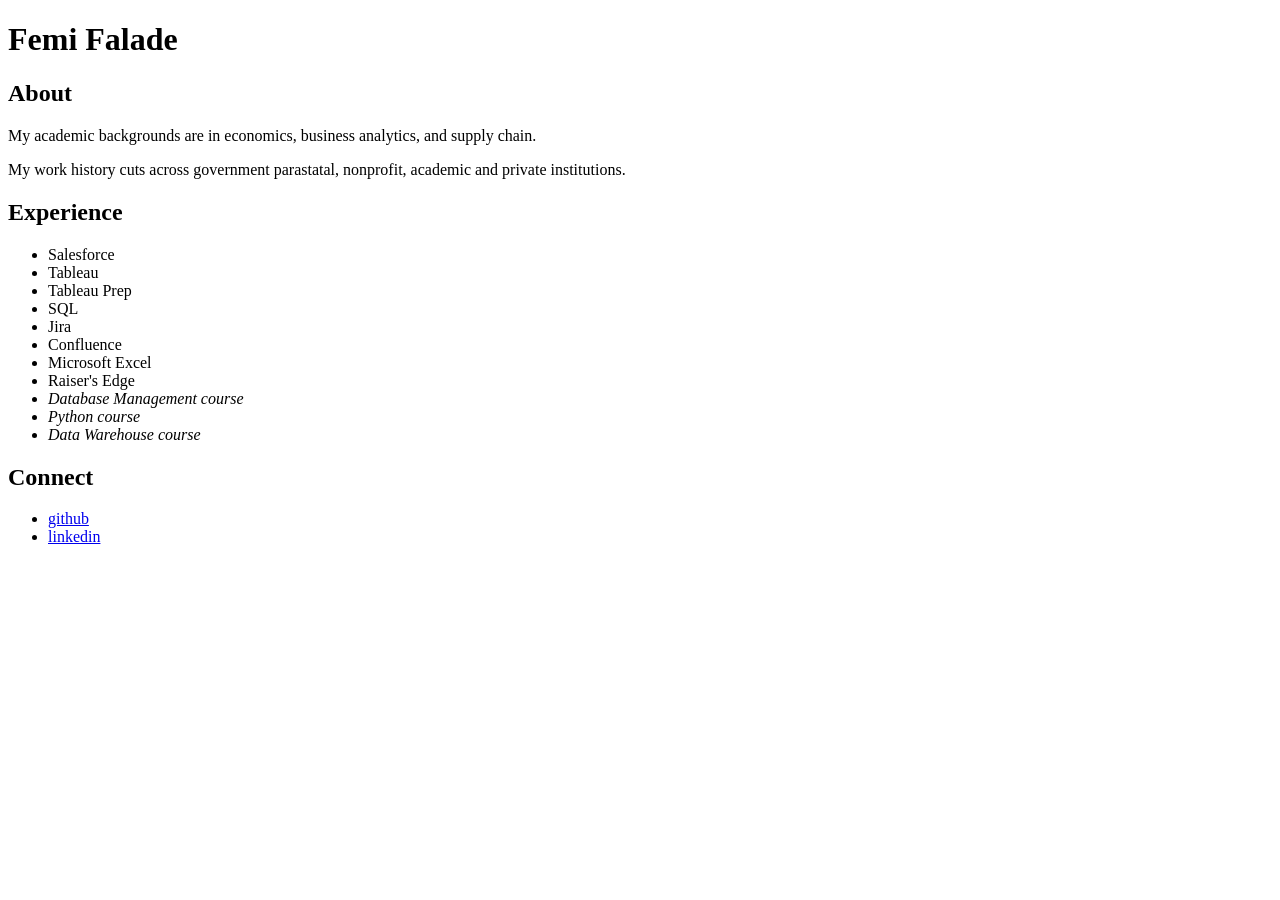
==== index.html @ dcaac937 "boilerplate and content added. content include main heading, about section, experience section, and " ====
<!DOCTYPE html>

<html>

    <head>
        <title>Femi Falade's Portfolio</title>
        <meta charset="UTF-8">
        <meta name="description" content="showcasing creative skills">
    </head>

    <body>
        <h1>Femi Falade</h1>

        <section id="About">
            <h2>About</h2>
            <p>My academic backgrounds are in economics, business analytics, and supply chain.</p>
            <p>My work history cuts across government parastatal, nonprofit, academic and private institutions.</p>
        </section>

        <section id="Experience">
        <h2>Experience</h2>
            <ul>
                <li>Salesforce</li>
                <li>Tableau</li>
                <li>Tableau Prep</li>
                <li>SQL</li>
                <li>Jira</li>
                <li>Confluence</li>
                <li>Microsoft Excel</li>
                <li>Raiser's Edge</li>
                <li><em>Database Management course</em></li>
                <li><em>Python course</em></li>
                <li><em>Data Warehouse course</em></li>
            </ul>
        </section>

        <section id="Connect">
            <h2>Connect</h2>
            <ul>
                <li>
                    <a href="https://github.com/mat-mone" target="_blank" rel="nonreferrer">github</a>
                </li>

                <li>
                    <a href="https://www.linkedin.com/in/femifalade/" target="_blank" rel="nonreferrer">linkedin</a>
                </li>
            </ul>
        </section>

    </body>
    
</html>
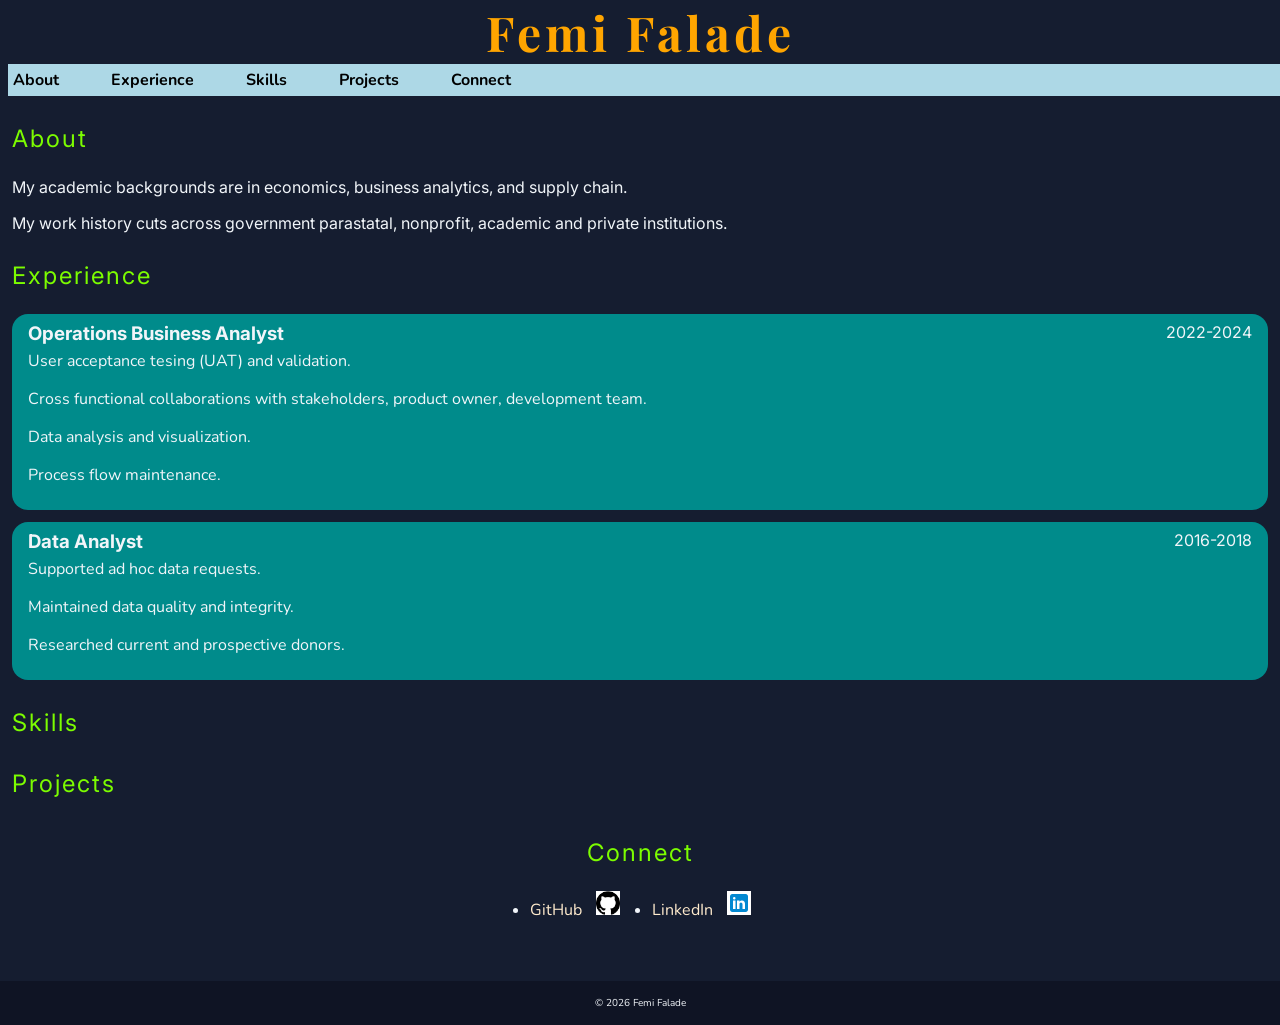
==== commit 0eab5e1a: "created a css folder and added css file, created images folder and added 2 png images, modified html" ====
--- a/index.html
+++ b/index.html
@@ -6,10 +6,24 @@
         <title>Femi Falade's Portfolio</title>
         <meta charset="UTF-8">
         <meta name="description" content="showcasing creative skills">
+        <link href="css/index.css" rel="stylesheet">
+        <link href="https://fonts.googleapis.com/css2?family=Inter:ital,opsz,wght@0,14..32,100..900;1,14..32,100..900&display=swap" rel="stylesheet">
+        <link href="https://fonts.googleapis.com/css2?family=Playfair+Display:ital,wght@0,400..900;1,400..900&display=swap" rel="stylesheet">
+        <link href="https://fonts.googleapis.com/css2?family=Nunito:ital,wght@0,200..1000;1,200..1000&display=swap" rel="stylesheet">
     </head>
 
     <body>
-        <h1>Femi Falade</h1>
+        <header>
+            <h1>Femi Falade</h1>
+        </header>
+
+        <nav>
+            <a href="#About">About</a>
+            <a href="#Experience">Experience</a>
+            <a href="#Skills">Skills</a>
+            <a href="#Projects">Projects</a>
+            <a href="#Connect">Connect</a>
+        </nav>
 
         <section id="About">
             <h2>About</h2>
@@ -18,34 +32,64 @@
         </section>
 
         <section id="Experience">
-        <h2>Experience</h2>
-            <ul>
-                <li>Salesforce</li>
-                <li>Tableau</li>
-                <li>Tableau Prep</li>
-                <li>SQL</li>
-                <li>Jira</li>
-                <li>Confluence</li>
-                <li>Microsoft Excel</li>
-                <li>Raiser's Edge</li>
-                <li><em>Database Management course</em></li>
-                <li><em>Python course</em></li>
-                <li><em>Data Warehouse course</em></li>
-            </ul>
+            <h2>Experience</h2>
+                <ul>
+                    <li>
+                        <div class="Experience-Header">
+                            <h3>Operations Business Analyst</h3>
+                            <span>2022-2024</span>
+                        </div>
+
+                        <p>User acceptance tesing (UAT) and validation.</p>
+                        <p>Cross functional collaborations with stakeholders, product owner, development team.</p>
+                        <p>Data analysis and visualization.</p>
+                        <p>Process flow maintenance.</p>
+                    </li>
+
+                    <li>
+                        <div class="Experience-Header">
+                            <h3>Data Analyst</h3>
+                            <span>2016-2018</span>
+                        </div>
+
+                        <p>Supported ad hoc data requests.</p>
+                        <p>Maintained data quality and integrity.</p>
+                        <p>Researched current and prospective donors.</p>
+                    </li>
+                </ul>
+        </section>
+
+        <section id="Skills">
+            <h2>Skills</h2>
+        </section>
+
+        <section id="Projects">
+            <h2>Projects</h2>
+                <ul>
+
+                </ul>
         </section>
 
         <section id="Connect">
             <h2>Connect</h2>
-            <ul>
-                <li>
-                    <a href="https://github.com/mat-mone" target="_blank" rel="nonreferrer">github</a>
-                </li>
+                <ul>
+                    <li>
+                        <a href="https://github.com/mat-mone" target="_blank" rel="nonreferrer">GitHub
+                            <img src="images/github.png" alt="GitHub">
+                        </a>
+                    </li>
 
-                <li>
-                    <a href="https://www.linkedin.com/in/femifalade/" target="_blank" rel="nonreferrer">linkedin</a>
-                </li>
-            </ul>
+                    <li>
+                        <a href="https://www.linkedin.com/in/femifalade/" target="_blank" rel="nonreferrer">LinkedIn
+                            <img src="images/linkedin.png" alt="LinkedIn">
+                        </a>
+                    </li>
+                </ul>
         </section>
+
+        <footer>
+            <p>&copy 2026 Femi Falade</p>
+        </footer>
 
     </body>
     
--- a/css/index.css
+++ b/css/index.css
@@ -0,0 +1,117 @@
+
+
+body {
+    font-family: "Inter", sans-serif;
+    font-size: 17;
+    margin: 0;
+    background-color: #151d30;
+    color: #F1F5F9;
+}
+
+#Experience ul {
+    list-style: none;
+    padding: 0;
+    margin: 0;
+}
+
+#Experience li {
+    background-color: darkcyan;
+    padding: 8px 16px;
+    border-radius: 16px;
+    margin-bottom: 12px;
+}
+
+.Experience-Header {
+    display: flex;
+    justify-content: space-between;
+}
+
+.Experience-Header h3 {
+    margin: 0;
+}
+
+#Experience p {
+    font-family: Nunito, sans-serif;
+    margin-top: 5px;
+}
+
+#Connect {
+    margin-top: 32px;
+    text-align: center;
+}
+
+#Connect ul {
+    display:flex;
+    gap: 32px;
+    justify-content: center;
+    padding: 0;
+}
+
+#Connect li a {
+    font-family: Nunito, sans-serif;
+    color: blanchedalmond;
+    text-decoration: none;
+}
+
+#Connect img {
+    width: 24px;
+    height: 24px;
+    background-color: white;
+    margin-left: 10px;
+}
+
+h1 {
+    font-family: "Playfair Display", serif;
+    font-size: 48px;
+    font-weight: 700;
+    color: orange;
+    text-align: center;
+    letter-spacing: 4px;
+    margin: 0;
+    padding: 0;
+}
+
+h2 {
+    font-family: Inter, sans-serif;
+    font-size: 24px;
+    font-weight: 400;
+    letter-spacing: 2px;
+    color: lawngreen;
+    padding: 4px 0;
+}
+
+section {
+    margin: 24px 0;
+    padding: 0 12px;
+}
+
+nav {
+    background-color: lightblue;
+    padding: 5px;
+    margin-left: 8px;
+    position: sticky;
+    top: 0;
+}
+
+nav a {
+    font-family: Nunito, sans-serif;
+    color: black;
+    margin-right: 48px;
+    text-decoration: none;
+    font-size: 16px;
+    font-weight: 700;
+}
+
+nav a:hover {
+    text-decoration: underline;
+    color: purple;
+}
+
+footer {
+    background-color: #0f1424;
+    font-family: Nunito, sans-serif;
+    font-size: 10px;
+    text-align: center;
+    margin-top: 60px;
+    padding: 5px;
+}
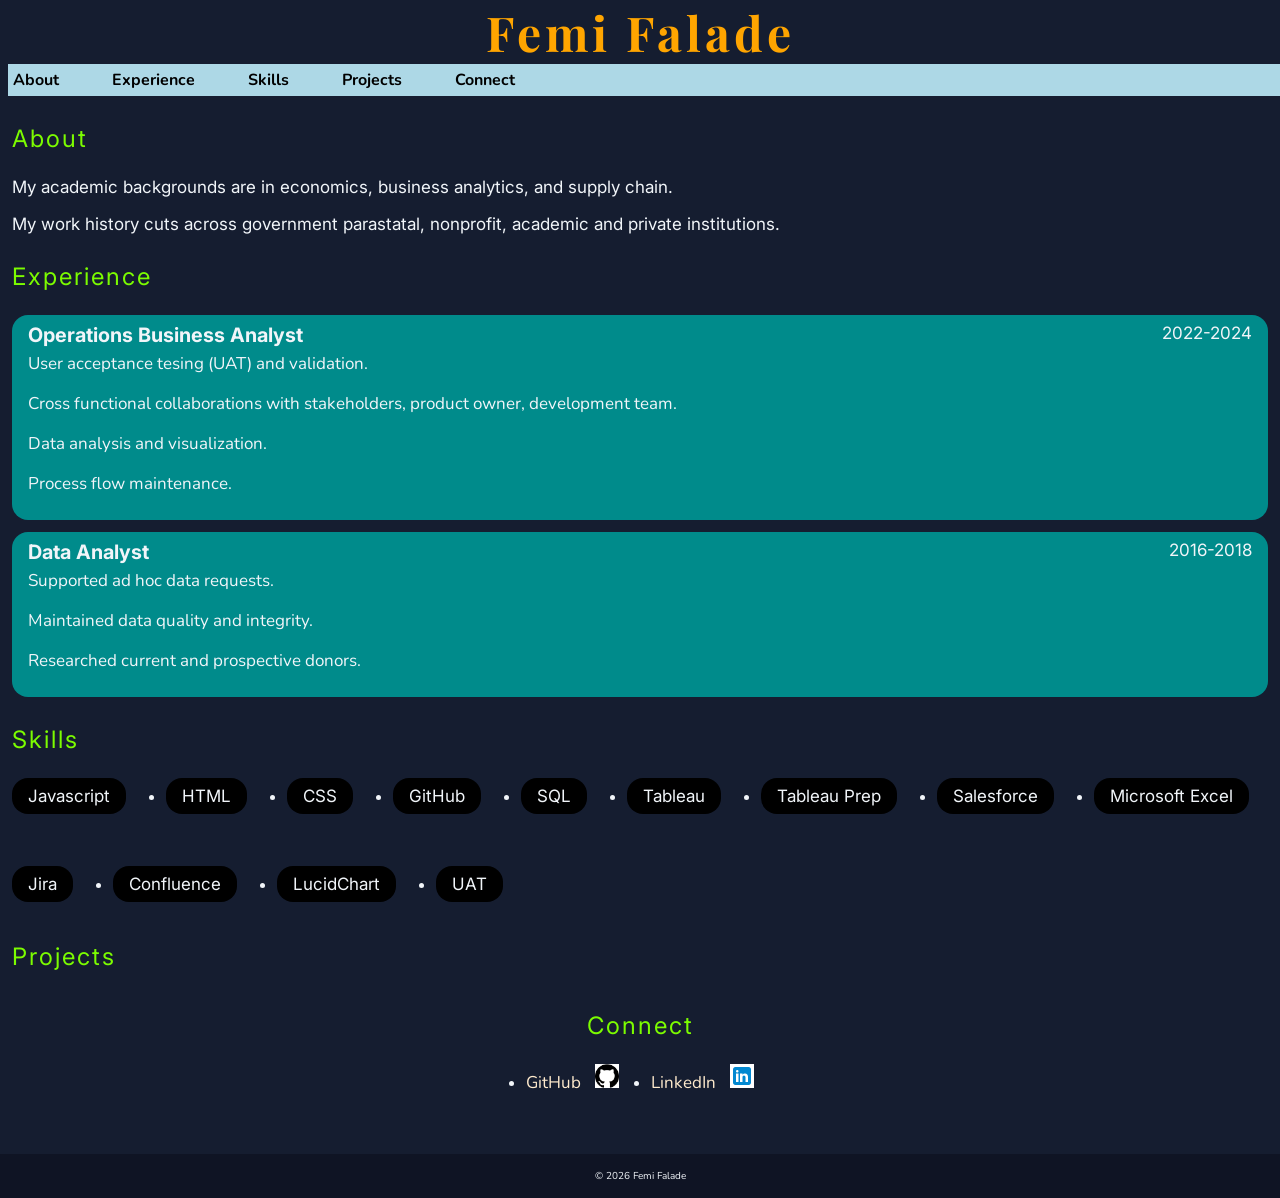
==== commit 1d4772b4: "js added, created footer and skills" ====
--- a/index.html
+++ b/index.html
@@ -61,6 +61,9 @@
 
         <section id="Skills">
             <h2>Skills</h2>
+                <ul>
+                    
+                </ul>
         </section>
 
         <section id="Projects">
@@ -88,8 +91,10 @@
         </section>
 
         <footer>
-            <p>&copy 2026 Femi Falade</p>
+            
         </footer>
+
+        <script src="js/index.js"></script>
 
     </body>
     
--- a/css/index.css
+++ b/css/index.css
@@ -2,7 +2,7 @@
 
 body {
     font-family: "Inter", sans-serif;
-    font-size: 17;
+    font-size: 17px;
     margin: 0;
     background-color: #151d30;
     color: #F1F5F9;
@@ -115,3 +115,17 @@
     margin-top: 60px;
     padding: 5px;
 }
+
+#Skills ul {
+    display: flex;
+    flex-wrap: wrap;
+    gap: 40px;
+    padding: 0;
+}
+
+#Skills li {
+    background-color: black;
+    padding: 8px 16px;
+    border-radius: 16px;
+    margin-bottom: 12px;
+}
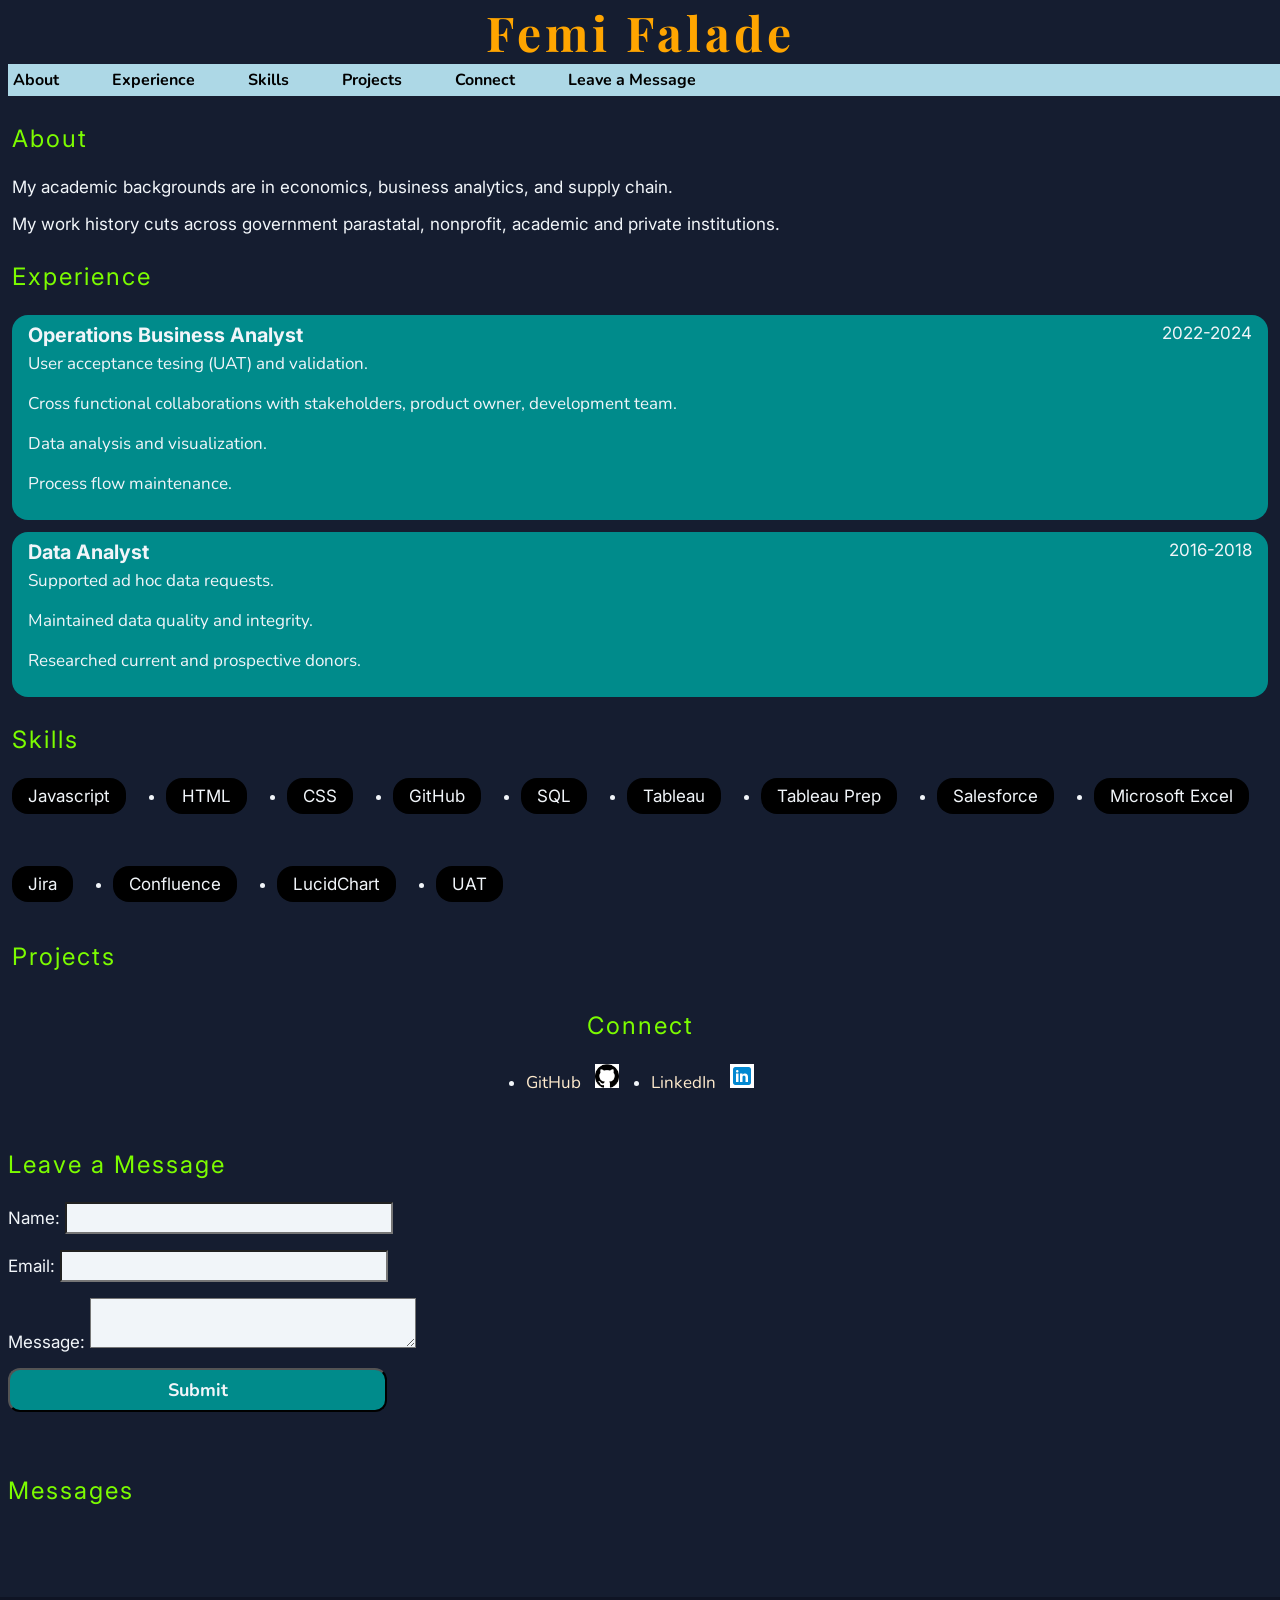
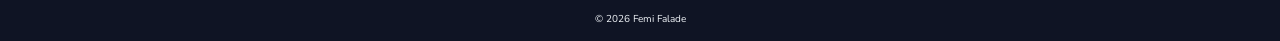
==== commit 47008f02: "form and functionality added" ====
--- a/index.html
+++ b/index.html
@@ -23,6 +23,7 @@
             <a href="#Skills">Skills</a>
             <a href="#Projects">Projects</a>
             <a href="#Connect">Connect</a>
+            <a href="#Leave-a-Message">Leave a Message</a>
         </nav>
 
         <section id="About">
@@ -90,6 +91,33 @@
                 </ul>
         </section>
 
+        <section id="Leave-a-Message">
+            <h2>Leave a Message</h2>
+
+            <form name="leave_message">
+                <label>Name:
+                    <input type="text" name="usersName" required>
+                </label>
+
+                <label>Email:
+                    <input type="email" name="usersEmail" required>
+                </label>
+
+                <label>Message:
+                    <textarea name="usersMessage" required></textarea>
+                </label>
+
+                <button type="submit">Submit</button>
+            </form>
+        </section>
+
+        <section id="messages">
+            <h2>Messages</h2>
+            <ul>
+                
+            </ul>
+        </section>
+
         <footer>
             
         </footer>
--- a/css/index.css
+++ b/css/index.css
@@ -128,4 +128,103 @@
     padding: 8px 16px;
     border-radius: 16px;
     margin-bottom: 12px;
+}
+
+/* message form section */
+#Leave-a-Message {
+    margin-top: 24px;
+    padding: 8px;
+}
+
+/* message form fields */
+form[name="leave_message"] {
+    display: flex;
+    flex-direction: column;
+    gap: 16px;
+}
+
+/* inputs and textarea */
+form[name="leave_message"] input,
+form[name="leave_message"] textarea {
+    font-family: Inter, sans-serif;
+    font-size: 16px;
+    background-color: #F1F5F9;
+    color: #0f1424;
+    width: 25%;
+    padding: 4px 4px;
+}
+
+form[name="leave_message"] input:focus,
+form[name="leave_message"] textarea:focus {
+    outline: 2px solid lawngreen;
+}
+
+/* submit button */
+form[name="leave_message"] button {
+    font-family: Nunito, sans-serif;
+    font-size: 18px;
+    font-weight: 700;
+    background-color: darkcyan;
+    color: #F1F5F9;
+    width: 30%;
+    border-radius: 12px;
+    padding: 8px 16px;
+    cursor: pointer;
+}
+
+form[name="leave_message"] button:hover {
+    background-color:darkgoldenrod;
+}
+
+#messages {
+    margin-top: 24px;
+    padding: 8px;
+}
+
+#messages ul {
+    list-style: none;
+    margin: 0;
+    padding: 0;
+}
+
+#messages li {
+   margin-bottom: 8px;
+   font-size: 17px;
+   border-radius: 10px;
+   display: flex;
+   align-items: center;
+   gap: 16px;
+}
+
+#messages li span {
+    font-family: Nunito, sans-serif;
+}
+
+#messages li a {
+    font-family: Nunito, sans-serif;
+    color: blanchedalmond;
+    text-decoration: underline;
+    font-weight: 600;
+}
+
+/* mobile device adjustments */
+@media (max-width: 600px) {
+    /* turn form fields and button to full-width */
+    form[name="leave_message"] input,
+    form[name="leave_message"] textarea,
+    form[name="leave_message"] button {
+        width: 100%;
+        font-size: 18px;
+        padding: 8px;
+    }
+
+    #messages {
+        padding: 12px;
+    }
+
+    #messages li {
+        flex-wrap: wrap;
+        gap: 8px;
+        font-size: 16px;
+    }
 }
